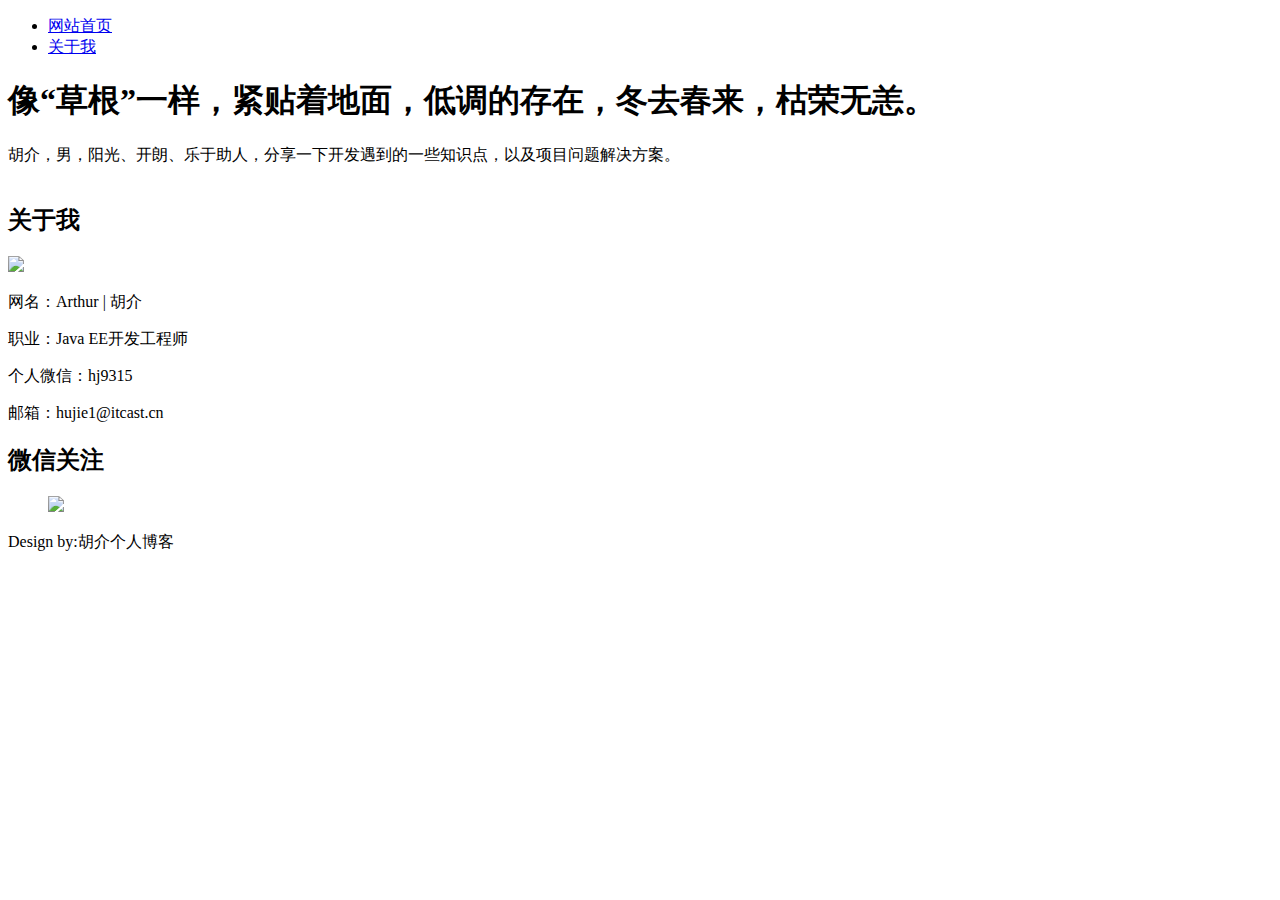
==== about.html @ 85144397 "Update about.html" ====
<!doctype html>
<html>
<head>
<meta charset="gb2312">
<title>����_������˲���</title>
<meta name="keywords" content="������˲���" />
<meta name="description" content="������˲���" />
<meta name="viewport" content="width=device-width, initial-scale=1.0">
<link href="css/base.css" rel="stylesheet">
<link href="css/index.css" rel="stylesheet">
<link href="css/m.css" rel="stylesheet">
<!--[if lt IE 9]>
<script src="js/modernizr.js"></script>
<![endif]-->
<script>
window.onload = function ()
{
	var oH2 = document.getElementsByTagName("h2")[0];
	var oUl = document.getElementsByTagName("ul")[0];
	oH2.onclick = function ()
	{
		var style = oUl.style;
		style.display = style.display == "block" ? "none" : "block";
		oH2.className = style.display == "block" ? "open" : ""
	}
}
</script>
</head>
<body>
<header>
  <div class="tophead">
    <nav class="topnav" id="topnav">
      <ul>
        <li><a href="index.html">��վ��ҳ</a></li>
        <li><a href="about.html">������</a></li>
      </ul>
    </nav>
  </div>
</header>
<article>
  <h1 class="t_nav"><span>�񡰲ݸ���һ���������ŵ��棬�͵��Ĵ��ڣ���ȥ����������������</span></h1>
  <div class="ab_box">
    <div class="leftbox">
      <div class="newsview">
        <div class="news_infos">
          <p>���飬�У����⡢���ʡ��������ˣ�����һ�¿���������һЩ֪ʶ�㣬�Լ���Ŀ������������<br />
            <br />
        </div>
      </div>
    </div>
    <div class="rightbox">
      <div class="aboutme">
        <h2 class="hometitle">������</h2>
        <div class="avatar"> <img src="images/toux.jpg"> </div>
        <div class="ab_con">
          <p>������Arthur | ����</p>
          <p>ְҵ��Java EE��������ʦ </p>
          <p>����΢�ţ�hj9315</p>
          <p>���䣺hujie1@itcast.cn</p>
        </div>
      </div>
      <div class="weixin">
        <h2 class="hometitle">΢�Ź�ע</h2>
        <ul>
          <img src="images/wx.png">
        </ul>
      </div>
    </div>
  </div>
</article>
<footer>
  <p>Design by:������˲���</p>
</footer>
<script src="js/nav.js"></script>
</body>
</html>
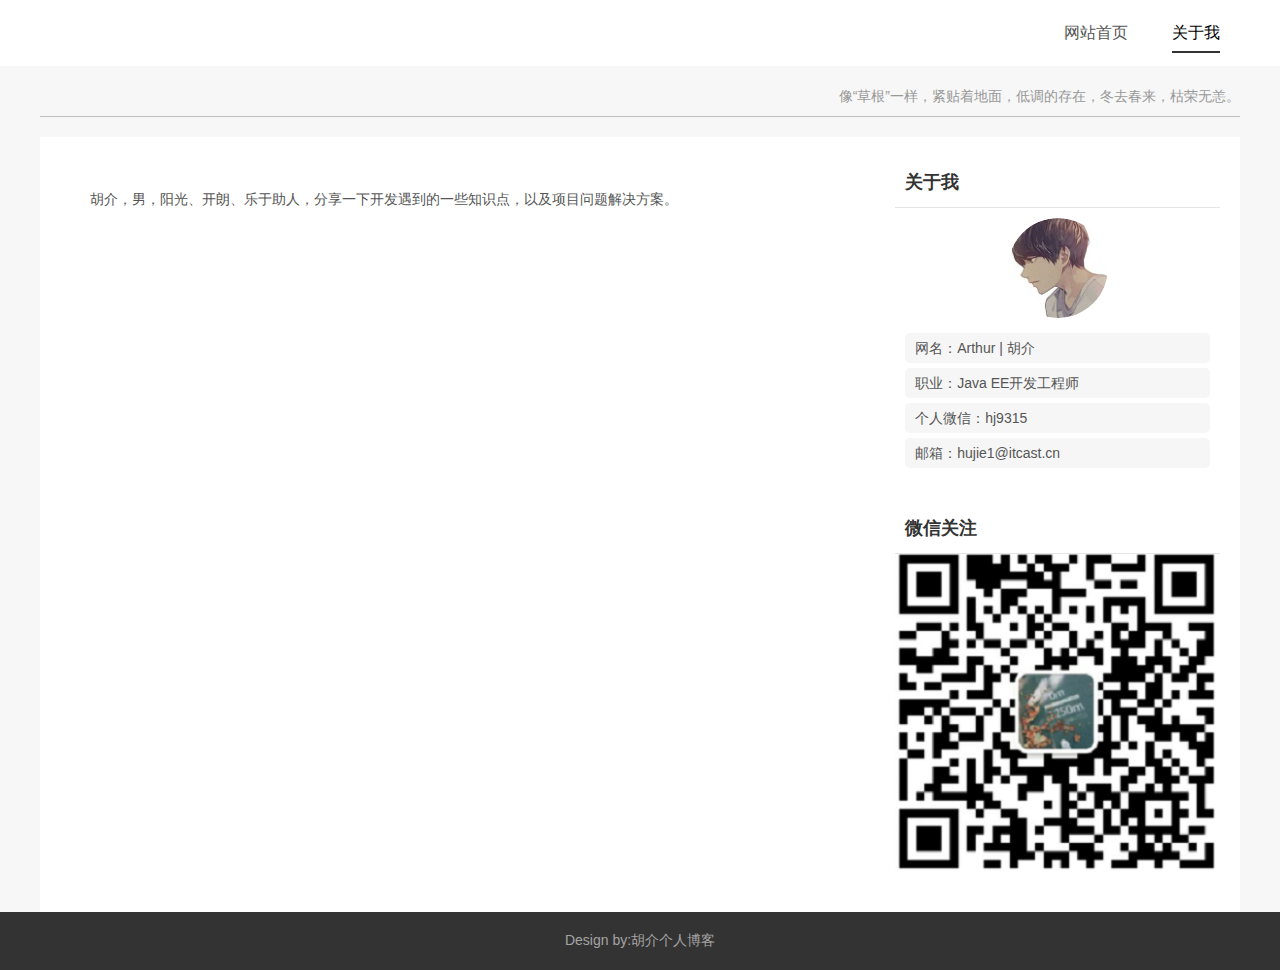
==== commit 48c77769: "11" ====
--- a/about.html
+++ b/about.html
@@ -1,10 +1,10 @@
 <!doctype html>
 <html>
 <head>
-<meta charset="gb2312">
-<title>����_������˲���</title>
-<meta name="keywords" content="������˲���" />
-<meta name="description" content="������˲���" />
+<meta charset="UTF-8">
+<title>关于_胡介个人博客</title>
+<meta name="keywords" content="胡介个人博客" />
+<meta name="description" content="胡介个人博客" />
 <meta name="viewport" content="width=device-width, initial-scale=1.0">
 <link href="css/base.css" rel="stylesheet">
 <link href="css/index.css" rel="stylesheet">
@@ -31,36 +31,36 @@
   <div class="tophead">
     <nav class="topnav" id="topnav">
       <ul>
-        <li><a href="index.html">��վ��ҳ</a></li>
-        <li><a href="about.html">������</a></li>
+        <li><a href="index.html">网站首页</a></li>
+        <li><a href="about.html">关于我</a></li>
       </ul>
     </nav>
   </div>
 </header>
 <article>
-  <h1 class="t_nav"><span>�񡰲ݸ���һ���������ŵ��棬�͵��Ĵ��ڣ���ȥ����������������</span></h1>
+  <h1 class="t_nav"><span>像“草根”一样，紧贴着地面，低调的存在，冬去春来，枯荣无恙。</span></h1>
   <div class="ab_box">
     <div class="leftbox">
       <div class="newsview">
         <div class="news_infos">
-          <p>���飬�У����⡢���ʡ��������ˣ�����һ�¿���������һЩ֪ʶ�㣬�Լ���Ŀ������������<br />
+          <p>胡介，男，阳光、开朗、乐于助人，分享一下开发遇到的一些知识点，以及项目问题解决方案。<br />
             <br />
         </div>
       </div>
     </div>
     <div class="rightbox">
       <div class="aboutme">
-        <h2 class="hometitle">������</h2>
+        <h2 class="hometitle">关于我</h2>
         <div class="avatar"> <img src="images/toux.jpg"> </div>
         <div class="ab_con">
-          <p>������Arthur | ����</p>
-          <p>ְҵ��Java EE��������ʦ </p>
-          <p>����΢�ţ�hj9315</p>
-          <p>���䣺hujie1@itcast.cn</p>
+          <p>网名：Arthur | 胡介</p>
+          <p>职业：Java EE开发工程师 </p>
+          <p>个人微信：hj9315</p>
+          <p>邮箱：hujie1@itcast.cn</p>
         </div>
       </div>
       <div class="weixin">
-        <h2 class="hometitle">΢�Ź�ע</h2>
+        <h2 class="hometitle">微信关注</h2>
         <ul>
           <img src="images/wx.png">
         </ul>
@@ -69,7 +69,7 @@
   </div>
 </article>
 <footer>
-  <p>Design by:������˲���</p>
+  <p>Design by:胡介个人博客</p>
 </footer>
 <script src="js/nav.js"></script>
 </body>
--- a/css/base.css
+++ b/css/base.css
@@ -0,0 +1,63 @@
+@charset "UTF-8";
+/* ����css */
+* { margin: 0; padding: 0 }
+body { font: 14px "΢���ź�", Arial, Helvetica, sans-serif; color: #555; background:#f7f7f7; }
+img { border: 0; display: block }
+ul, li { list-style: none; }
+/*Ĭ��������ɫ */
+a { text-decoration: none; color: #555 }
+.clear { clear: both; }
+.blank { height: 8px; overflow: hidden; width: 100%; margin: auto; clear: both }
+.blank80 { height: 100px; overflow: hidden; width: 100%; margin: auto; clear: both }
+.f_l { float: left }
+.f_r { float: right }
+.mt20 { margin-top: 20px }
+header { width: 100%; background: rgba(255,255,255,1); }
+article { overflow: hidden }
+.tophead { width: 1200px; margin: 0 auto 10px; overflow: hidden; }
+/* nav */
+.logo { float: left; overflow: hidden; font-size: 30px; margin-top: 10px; margin-left: 10px }
+.logo a { color: #333 }
+.logo img { float: left }
+.topnav { overflow: hidden; margin: 10px 0; }
+nav { color: #999; line-height: 32px; }
+nav ul { text-align: right; }
+nav ul li { display: inline; font-size: 16px; padding: 10px 20px; height: 46px; line-height: 46px; }
+/*������ǰҳ*/
+#topnav_current { color: #000; border-bottom: #333 2px solid; padding-bottom: 10px; }
+/*phone  nav */
+#mnav { display: none; width: 100%; }
+#mnav h2 { text-align: right; color: #fff; font-size: 18px; height: 52px; line-height: 52px; padding-left: 10px; width: 100% }
+#mnav h2.open { text-align: right; background: rgba(1,1,1,0.8); width: 100%; }
+#mnav ul { display: none; background: rgba(1,1,1,0.8); width: 100%; padding-bottom: 40px }
+#mnav li { height: 40px; line-height: 40px; vertical-align: top; font-size: 16px; display: block; overflow: hidden; text-align: center }
+#mnav li a { color: #fff }
+/* Ĭ�ϲ˵��� */
+#mnav h2 .navicon { margin-right: 15px; }
+.navicon { display: inline-block; position: relative; width: 30px; height: 5px; background-color: #FFFFFF; }
+.navicon:before, .navicon:after { content: ''; display: block; width: 30px; height: 5px; position: absolute; background: #FFFFFF; -webkit-transition-property: margin, -webkit-transform; transition-property: margin, -webkit-transform; transition-property: margin, transform; transition-property: margin, transform, -webkit-transform; -webkit-transition-duration: 300ms; transition-duration: 300ms; }
+.navicon:before { margin-top: -10px; }
+.navicon:after { margin-top: 10px; }
+/* չ���󵼺���Ŀ */
+#mnav h2.open .navicon { background: none }/* �������� */
+#mnav h2.open .navicon:before { margin-top: 0; -webkit-transform: rotate(45deg); transform: rotate(45deg); }
+#mnav h2.open .navicon:after { margin-top: 0; -webkit-transform: rotate(-45deg); transform: rotate(-45deg); }
+#mnav h2.open .navicon:before, #mnav h2.open .navicon:after { content: ''; display: block; width: 30px; height: 5px; position: absolute; background: #FFFFFF; -webkit-transition-property: margin, -webkit-transform; transition-property: margin, -webkit-transform; transition-property: margin, transform; transition-property: margin, transform, -webkit-transform; -webkit-transition-duration: 300ms; transition-duration: 300ms; }
+footer { width: 100%; background: #333; color: #a5a4a4; text-align: center; padding: 20px 0; }
+footer a { color: #a5a4a4 }
+/* ��ҳ */
+.pagelist { text-align: center; color: #666; width: 100%; clear: both; margin: 20px 0; padding-top: 20px }
+.pagelist a { color: #666; margin: 0 2px; border: 1px solid #000; padding: 5px 10px; }
+.pagelist a:hover { color: #f00; text-decoration: underline }
+.pagelist > b { border: 1px solid #000; padding: 5px 10px; }
+/*content*/
+
+h1.t_nav span { float: right; color: #999 }
+h1.t_nav { border-bottom: #bfbfbf 1px solid; font-size: 14px; font-weight: normal; line-height: 40px; width: 100%; overflow: hidden }
+h1.t_nav a { width: 100px; display: block; text-align: center; color: #fff; float: left }
+.n1 { background: #5EA51B; }
+.n2 { background: #8BBF5D; }
+.litle { font-size: 20px; margin: 20px 0 0 0; border-bottom: #d6d5d5 1px solid; padding-bottom: 5px; padding: 10px 0 10px 100px; color: #000; background: url(../images/jdbg.png) no-repeat left center; }
+.litle span { float: right; font-size: 14px; color: #666; font-weight: normal }
+.ab_box { padding: 20px; overflow: hidden; background: rgba(255,255,255,1); margin-top: 20px }
+.box{ width:1000px; margin:auto; overflow:hidden}
--- a/css/index.css
+++ b/css/index.css
@@ -0,0 +1,150 @@
+ @charset "UTF-8";
+.banner { background: url(../images/banner_top.jpg) top center; height: 265px; overflow: hidden }
+.picshow { width: 100%; overflow: hidden; margin: 20px auto; }
+.picshow li { width: 20%; display: inline-block; float: left; overflow: hidden; position: relative; }
+.picshow li i { overflow: hidden; display: block; height: 400px; }
+.picshow li img { display: block; width: 100%; transition: all .5s; }
+.picshow li:hover img { transform: scale(1.05, 1.05); opacity: 1; }
+.picshow li:hover .font::before, .picshow li:hover .font::after { opacity: 1; transform: scale(1); transition: all 0.5s; }
+.picshow li .font { color: #fff; padding: 0; margin: 0; -moz-backface-visibility: hidden; -webkit-backface-visibility: hidden; backface-visibility: hidden; -webkit-transition: all .4s ease-in-out; -moz-transition: all .4s ease-in-out; -o-transition: all .4s ease-in-out; -ms-transition: all .4s ease-in-out; transition: all .4s ease-in-out; overflow: hidden }
+.picshow li .font::before, .picshow li .font::after { position: absolute; content: ''; opacity: 0; -webkit-transition: opacity 0.4s, -webkit-transform .4s; -moz-transition: opacity 0.4s, -moz-transform .4s; -o-transition: opacity 0.4s, -o-transform .4s; transition: opacity 0.4s, transform .4s }
+.picshow li .font::before { top: 14%; right: 5%; bottom: 14%; left: 5%; border-top: 1px solid #fff; border-bottom: 1px solid #fff; -webkit-transform: scale(0, 1); -moz-transform: scale(0, 1); -o-transform: scale(0, 1); transform: scale(0, 1); -webkit-transform-origin: 0 0; -moz-transform-origin: 0 0; -o-transform-origin: 0 0; transform-origin: 0 0 }
+.picshow li .font::after { top: 8%; right: 10%; bottom: 8%; left: 10%; border-right: 1px solid #fff; border-left: 1px solid #fff; -webkit-transform: scale(1, 0); -moz-transform: scale(1, 0); -o-transform: scale(1, 0); transform: scale(1, 0); -webkit-transform-origin: 100% 0; -moz-transform-origin: 100% 0; -o-transform-origin: 100% 0; transform-origin: 100% 0 }
+.picshow li .font h3 { font-size: 16px; font-weight: 700; text-align: center; width: 80%; position: absolute; top: 50%; left: 10%; background: rgba(0,0,0,0.5); line-height: 1.9; -webkit-transition: all .5s ease-in-out; -moz-transition: all .5s ease-in-out; -o-transition: all .5s ease-in-out; -ms-transition: all .5s ease-in-out; transition: all .5s ease-in-out; overflow: hidden; opacity: 0 }
+.picshow li:hover .font h3 { top: 45%; opacity: 1 }
+article { width: 1200px; margin: auto }
+/* rightbox */
+.blogs { float: left; width: 70%; overflow: hidden; }
+.blogs li { margin-bottom: 10px; overflow: hidden; padding: 20px; background: #fff }
+h3.blogtitle { line-height: 30px; height: 30px; margin: 10px 0; }
+.blogpic { overflow: hidden; width: 30%; display: block; float: left; margin-right: 20px; border-radius: 5px; ; }
+.autor { width: 100%; overflow: hidden; clear: both; margin: 20px 0 0 0; display: inline-block; color: #838383; font-size: 12px }
+.autor span { margin-right: 10px; padding-left: 20px }
+.autor span a { color: #096; }
+.autor span a:hover { text-decoration: underline }
+.lm { background: url(../images/newsbg01.png) no-repeat left center }
+.dtime { background: url(../images/newsbg02.png) no-repeat left center }
+.viewnum { background: url(../images/newsbg04.png) no-repeat left center }
+.pingl { background: url(../images/newsbg03.png) no-repeat left center }
+.blogpic img { width: 100% }
+.bloginfo p { color: #888; line-height: 24px }
+.more { font-size: 14px; }
+.pages { padding: 0 60px 25px; text-align: right }
+.pages span { background: #B29C77; color: #fff; }
+.pages a { background: #fff; color: #454545; padding: 5px 8px; border: none; margin: 0 0 0 5px; }
+.pages span { padding: 5px 8px; border: none; margin: 0 0 0 5px; }
+.pages a:hover { background: #CCC; }
+.sidebar { float: right; width: 28%; overflow: hidden; position: relative }
+.about { background: #FFF url(../images/banner.png) no-repeat top center; overflow: hidden; }
+.avatar { margin: 80px auto 20px; width: 100px }
+.avatar img { width: 100px; border-radius: 50% }
+.abname { color: #3f3f3f; font-weight: bold; font-size: 16px; margin-bottom: 10px; text-align: center }
+.abposition { color: #1abc9c; text-align: center }
+.abtext { padding: 20px 40px; color: #9a9a9a; line-height: 26px }
+.readmore { float: right; }
+/*search*/
+.search { background: #FFF; overflow: hidden; padding: 20px; margin: 20px 0 }
+.input_text { padding-left: 5px; border: 1px solid #ccc; width: 70%; height: 26px; line-height: 26px; background-color: #f2f2f2; float: left; }
+.input_submit { background-color: #333; color: #FFF; float: left; width: 20%; border: none; cursor: pointer; height: 28px; line-height: 28px; }
+/*tags*/
+.cloud { width: 100%; clear: both; overflow: hidden; background: #fff; margin-bottom: 20px }
+.cloud ul { padding: 20px; overflow: hidden; }
+.cloud ul a { line-height: 24px; height: 24px; display: block; background: #999; float: left; padding: 3px 11px; margin: 10px 10px 0 0; border-radius: 8px; -moz-transition: all 0.5s; -webkit-transition: all 0.5s; -o-transition: all 0.5s; transition: all 0.5s; color: #FFF }
+.cloud ul a:nth-child(8n-7) { background: #8A9B0F }
+.cloud ul a:nth-child(8n-6) { background: #EB6841 }
+.cloud ul a:nth-child(8n-5) { background: #3FB8AF }
+.cloud ul a:nth-child(8n-4) { background: #FE4365 }
+.cloud ul a:nth-child(8n-3) { background: #FC9D9A }
+.cloud ul a:nth-child(8n-2) { background: #EDC951 }
+.cloud ul a:nth-child(8n-1) { background: #C8C8A9 }
+.cloud ul a:nth-child(8n) { background: #83AF9B }
+.cloud ul a:first-child { background: #036564 }
+.cloud ul a:last-child { background: #3299BB }
+.cloud ul a:hover { border-radius: 0; text-shadow: #000 1px 1px 1px }
+.hometitle { padding: 0 10px; line-height: 50px; height: 50px; font-size: 18px; border-bottom: 1px solid #e5e5e5; color: #333; position: relative }
+.hometitle:after { content: ''; position: absolute; height: 2px; width: 0; right: inherit; top: inherit; left: 0; bottom: -1px; background: #333; transition: 2s ease all; }
+.hometitle:hover:after { width: 100%; transition: 2s ease all; }
+.paihang { background: #FFF; overflow: hidden; margin-bottom: 20px }
+.paihang ul { padding: 10px; }
+.paihang ul li { border-bottom: solid 1px #EAEAEA; font-size: 14px; margin: 0 0 10px 0; padding: 0 0 10px 0; overflow: hidden }
+.paihang ul li b { height: 30px; text-overflow: ellipsis; white-space: nowrap; overflow: hidden; display: block; }
+.paihang ul li p { line-height: 24px; color: #888 }
+.paihang ul li a:hover { color: #000; }
+.paihang ul li:hover p { color: #000; }
+.paihang ul li:hover b a { color: #000; }
+.paihang li i { width: 100px; height: 90px; overflow: hidden; display: block; border: #efefef 1px solid; float: left; margin-right: 10px }
+.paihang li img { height: 100%; margin: auto; -moz-transition: all .5s ease; -webkit-transition: all .5s ease; transition: all .5s ease; }
+.paihang ul li:hover i img { transform: scale(1.1) }
+/*links*/
+.links { width: 100%; background: #FFF; overflow: hidden; }
+.links ul { padding: 20px; overflow: hidden }
+.links ul a { line-height: 24px; margin: 0 10px 0 0; display: block; float: left }
+.links ul a:hover { text-decoration: underline }
+.weixin { background: #FFF; overflow: hidden; margin: 20px 0; }
+.weixin img { width: 100% }
+/*lmnav*/
+.lmnav { background: #FFF; overflow: hidden; margin-bottom: 20px }
+.lmnav li { border-bottom: 1px dashed #CCCCCC; margin: 10px; padding-bottom: 5px; padding-left: 10px; font-weight: bold }
+.lmnav li a { color: #333; }
+.lmnav li a:hover { color: #096 }
+.lmnav li ul li { border: none; margin: 0 0 0 30px; padding: 5px 0; font-weight: normal }
+.navbor { border: #333 1px solid; position: relative; margin: 20px; background: url(../images/navbg.png) no-repeat bottom right; background-size: 70% 70%; }
+.navbor:before { content: ""; width: 100px; height: 20px; background: #fff; top: -10px; left: 0; position: absolute }
+.navbor:after { content: ""; width: 20px; height: 100px; background: #fff; top: -10px; left: -10px; position: absolute }
+.picbox { width: 72%; float: left; overflow: hidden; margin-top: 20px }
+.picbox ul { overflow: hidden; width: 268px; float: left; margin-right: 16px }
+.picbox ul li { display: block; background: #FFF; margin: 0 0 20px 0; border: 1px #d9d9d9 solid; }
+.picbox ul li i { margin: 10px; height: auto; overflow: hidden; display: block; }
+.picbox ul li img { width: 100%; }
+.picinfo h3 { border-bottom: #ccc 1px solid; padding: 20px 0; margin: 0 20px }
+.picinfo span { padding: 20px; display: block; color: #666 }
+.infos { float: left; width: 70%; overflow: hidden; background: #FFF; margin: 20px 0 }
+.newsview { padding: 0 30px }
+.intitle { line-height: 40px; height: 40px; font-size: 14px; ; border-bottom: #000 2px solid; }
+.intitle a { font-weight: normal; }
+.news_title { font-size: 24px; font-weight: normal; padding: 20px 0; color: #333; }
+.news_author { width: 100%; color: #999; line-height: 18px; }
+.news_author span { margin-right: 10px; padding-left: 20px }
+.au01 { background: url(../images/author2.png) no-repeat left center }
+.au02 { background: url(../images/date.png) no-repeat left center }
+.au03 b { color: #333; padding: 0 5px }
+.au04 { font-weight: normal; }
+.news_about { color: #888888; border: 1px solid #F3F3F3; padding: 10px; margin: 20px auto 15px auto; line-height: 23px; background: none repeat 0 0 #F6F6F6; }
+.news_about strong { color: #38485A; font-weight: 400 !important; font-size: 13px; padding-right: 8px; }
+.news_content { line-height: 24px; font-size: 14px; }
+.news_content p { overflow: hidden; padding-bottom: 4px; padding-top: 6px; word-wrap: break-word; }
+.tags a { background: #F4650E; padding: 3px 8px; margin: 0 5px 0 0; color: #fff; }
+.tags { margin: 10px 0; }
+.news_infos { line-height: 24px; text-align: justify; }
+.news_infos p { margin-bottom: 10px }
+.news_infos img { max-width: 650px; height: auto; }
+.share { padding: 20px; }
+.nextinfo { line-height: 24px; width: 100%; background: #FFF; border-radius: 10px; overflow: hidden; margin: 20px 0 }/*��һƪ��һƪ*/
+.nextinfo p { padding: 4px 10px; border-radius: 5px; }
+.nextinfo a:hover { color: #000; text-decoration: underline }
+/*�������*/
+.otherlink, .xzsm, .ffsm { width: 100%; background: #FFF; border-radius: 10px; overflow: hidden; margin: 20px 0 }
+.otherlink h2 { border-bottom: #000 2px solid; line-height: 40px; font-size: 14px; background: url(../images/5794.png) left 10px center no-repeat; padding-left: 40px; color: #000 }
+.otherlink ul { margin: 10px 0 }
+.otherlink li { line-height: 24px; height: 24px; display: block; width: 290px; float: left; overflow: hidden; margin-right: 30px; padding-left: 10px; }
+.otherlink li a:hover { text-decoration: underline; color: #000 }
+/*��������*/
+.news_pl { margin: 10px 0; width: 100%; background: #FFF; border-radius: 10px; overflow: hidden; margin: 20px 0 }
+.news_pl h2 { background: url(../images/newsbg03.png) no-repeat left 10px center; border-bottom: #000 2px solid; line-height: 40px; font-size: 14px; padding-left: 30px; color: #000 }
+.xzsm ul, .ffsm ul { padding: 20px; line-height: 24px; border-top: 6px solid #a6b5c5; }
+.bt-blue { display: block; line-height: 40px; height: 40px; background: #1e8ec5; width: 100px; text-align: center; }
+.bt-blue a { color: #fff }
+.gbko { padding: 10px; background: #fff; }
+.ad { overflow: hidden }
+.ad img { width: 100% }
+.leftbox { width: 70%; float: left; overflow: hidden; }
+.rightbox { width: 28%; float: right; overflow: hidden; }
+.aboutme { overflow: hidden; background: #fff; }
+.ab_con { line-height: 30px; padding: 10px; }
+.ab_con p { background: #f6f6f6; margin: 5px 0; padding-left: 10px; border-radius: 5px; text-shadow: rgba(255, 255, 255, 0.3) 0px 1px 0px; }
+.ab_box .avatar { width: 100px; height: 100px; overflow: hidden; border-radius: 50px; margin: 10px auto 0; }
+..ab_box .avatar img { width: 100px; height: 100px }
+.ab_box .news_infos { padding: 30px 0 }
+.meandblog { padding: 20px; border-radius: 10px; overflow: hidden; margin: 0 0 20px 0; }
+.meandblog li { background: #f1f1f1; line-height: 30px; margin: 5px 0; padding: 0 0 0 10px; border-radius: 10px; border-top: 2px solid #e2e2e2; text-shadow: #eae7e7 0px 0px 1px; }
+.meandblog li a:hover { color: #000 }
--- a/css/m.css
+++ b/css/m.css
@@ -0,0 +1,104 @@
+ @charset "UTF-8";
+
+/* ����960px��С��1199px */ 
+ @media screen and (min-width: 960px) and (max-width: 1199px) {
+header, .tophead, article { width: 100% }
+nav ul li { padding: 10px 10px; }
+.picshow li i { overflow: hidden; display: block; height: 400px; }
+.picshow .font { display: none }
+.text img { width: 100% }
+.rightbox { margin-right: 0 }
+.picbox { width: 72%; }
+.picbox ul { width: 32%; margin-right: 0 }
+.picbox ul:nth-child(2) { margin: 0 5px }
+}
+ 
+ /* ����768px��С��959px */ 
+ @media screen and (min-width: 768px) and (max-width: 959px) {
+header, .tophead, article { width: 100% }
+nav ul li { padding: 10px 5px; }
+.blogs { width: 65% }
+.sidebar { width: 33% }
+.picshow li i { overflow: hidden; display: block; height: 300px; }
+.picshow .font { display: none }
+.text img { width: 100% }
+.news_infos img { width: 100% }
+h3.blogtitle { text-overflow: ellipsis; white-space: nowrap; overflow: hidden; }
+.picbox { width: 67%; }
+.picbox ul { width: 32%; margin-right: 0 }
+.picbox ul:nth-child(2) { margin: 0 5px }
+.paihang li i { width: 98% }
+.infos { width: 65%; }
+.ad { display: none }
+}
+ 
+ 
+/* ����480px��С��767px */
+@media only screen and (min-width: 480px) and (max-width: 767px) {
+header, .tophead, article { width: 100% }
+header { height: 66px; margin-bottom: 10px; }
+nav { display: none; }
+#mnav { display: block; position: fixed; z-index: 999999; }
+.navicon, .navicon:before, .navicon:after { background: #000 }
+#mnav h2 #mnav h2.open .navicon { background: rgba(1,1,1,0) }/* ʹ�ñ���ɫ�����м���� */
+.picshow li i { overflow: hidden; display: block; height: 200px; }
+.picshow .font, .litle span { display: none }
+.text img { width: 100% }
+.blogs { width: 62% }
+.sidebar { width: 36% }
+.rightbox { width: 40%; }
+.leftbox { width: 60% }
+.news_infos img { width: 100% }
+.blogpic { width: 100%; height: 150px; display: block }
+h3.blogtitle { clear: both; padding-top: 10px; text-overflow: ellipsis; white-space: nowrap; overflow: hidden; }
+.readmore { display: block; overflow: hidden; width: 100%; text-align: center; background: #f2f2f2; padding: 10px 0; margin-top: 10px; clear: both }
+.paihang li i { width: 98% }
+.picbox { width: 64%; }
+.picbox ul { width: 32%; margin-right: 0 }
+.picbox ul:nth-child(2) { margin: 0 5px }
+h1.t_nav span { display: none }
+.infos { width: 62%; }
+.ad { display: none }
+}
+@media only screen and (min-width: 360px) and (max-width: 479px) {
+header, .tophead, article, .leftbox, .sidebar, .blogs { width: 100% }
+header { height: 66px; margin-bottom: 10px; }
+nav, .litle span { display: none; }
+#mnav { display: block; position: fixed; z-index: 999999; }
+.navicon, .navicon:before, .navicon:after { background: #000 }
+#mnav h2 #mnav h2.open .navicon { background: rgba(1,1,1,0) }/* ʹ�ñ���ɫ�����м���� */
+.picshow li i { overflow: hidden; display: block; height: 100px; }
+.picshow .font { display: none }
+.text img { width: 100% }
+.news_infos img { width: 100% }
+.rightbox { width: 100%; }
+.blogpic { width: 100%; height: 150px; display: block }
+h3.blogtitle { clear: both; padding-top: 10px; text-overflow: ellipsis; white-space: nowrap; overflow: hidden; }
+.readmore { display: block; overflow: hidden; width: 100%; text-align: center; background: #f2f2f2; padding: 10px 0; margin-top: 10px; clear: both }
+.picbox { width: 100% }
+.picbox ul { width: 100%; margin: 0 }
+h1.t_nav span { display: none }
+.infos { width: 100%; }
+.ad { display: none }
+}
+@media only screen and (max-width: 359px) {
+header, .tophead, article, .leftbox, .sidebar, .blogs { width: 100% }
+header { height: 66px; margin-bottom: 10px; }
+nav, .litle span { display: none; }
+#mnav { display: block; position: fixed; z-index: 999999; }
+.navicon, .navicon:before, .navicon:after { background: #000 }
+#mnav h2 #mnav h2.open .navicon { background: rgba(1,1,1,0) }/* ʹ�ñ���ɫ�����м���� */
+.picshow li i { overflow: hidden; display: block; height: 100px; }
+.picshow .font { display: none }
+.text img { width: 100% }
+.rightbox { width: 100%; }
+.news_infos img { width: 100% }
+.blogpic { width: 100%; height: 150px; display: block }
+h3.blogtitle { clear: both; padding-top: 10px; text-overflow: ellipsis; white-space: nowrap; overflow: hidden; }
+.readmore { display: block; overflow: hidden; width: 100%; text-align: center; background: #f2f2f2; padding: 10px 0; margin-top: 10px; clear: both }
+.picbox { width: 100% }
+.picbox ul { width: 100%; margin: 0 }
+h1.t_nav span { display: none }
+.infos { width: 100%; }
+.ad { display: none }
+}
